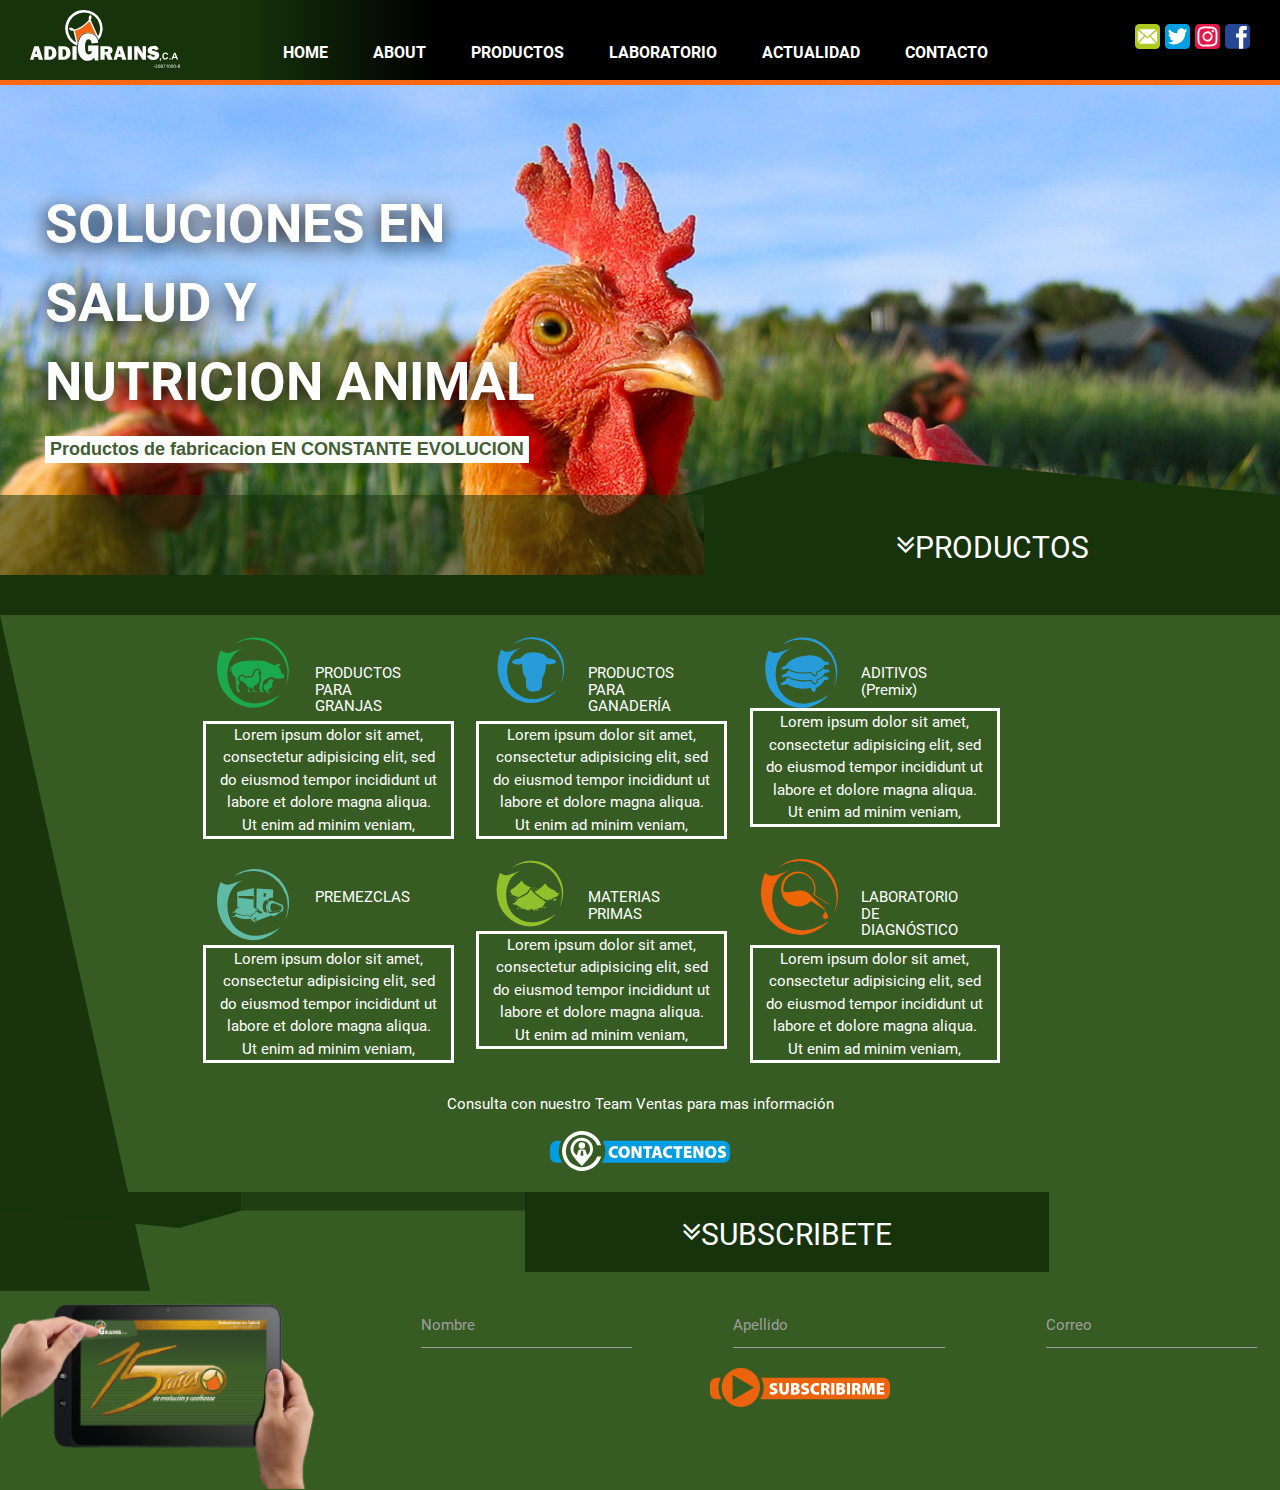
==== index-leo.html @ abea0b56 "Add files via upload" ====
<!DOCTYPE html>
<html lang="es">
<head>
    <meta charset="utf-8">
    <meta http-equiv="X-UA-Compatible" content="IE=edge">
    <meta name="viewport" content="width=device-width, initial-scale=1">
    <link href="https://fonts.googleapis.com/icon?family=Material+Icons" rel="stylesheet">
    <link rel="stylesheet" href="css/materialize.css">
    <link rel="stylesheet" href="css/style.css">
	<link rel="stylesheet" type="text/css" href="css/fonts.css">    
</head>
<body>
   
    
    <nav class="navbar">
        <div class="nav-wrapper">

           <!-- NAV LOGO -->
            <a href="#" class="nav-logo">
                <img src="img/logo-white.svg" alt="addigrains-logo" width="150">
            </a>

            <!-- PAGE LINKS -->
            <ul id="" class="page-links hide-on-med-and-down">
                <li><a href="">HOME</a></li>
                <li><a href="">ABOUT</a></li>
                <li><a href="">PRODUCTOS</a></li>
                <li><a href="">LABORATORIO</a></li>
                <li><a href="">ACTUALIDAD</a></li>
                <li><a href="">CONTACTO</a></li>
            </ul>

            <!-- MEDIA NAV LINKS -->
            <ul id="" class="media-links">
                <li><a href=""><img src="img/email.svg" alt=""></a></li>
                <li><a href=""><img src="img/twitter.svg" alt=""></a></li>
                <li><a href=""><img src="img/instagram.svg" alt=""></a></li>
                <li><a href=""><img src="img/face.svg" alt=""></a></li>
            </ul>

        </div>
    </nav>
        
    <header class="header-img">
       
        <!-- HEADER SLOGAN -->
        <div class="header-content">
            <p class="slogan">Soluciones en <br>salud y<br> nutricion animal</p>
            <p class="slogan-2">Productos de fabricacion EN CONSTANTE EVOLUCION</p>
        </div>
        
        <!-- HEADER GREEN BARS -->
        <div class="header-bar">        
            <img  src="img/header-angle.svg" class="bar-angle" alt="">           
            <div class="hbar-1"></div>
            <div class="hbar-2 center-align"><a href=""><p class="icon-angle-double-down"></p><p class="productos-tag">PRODUCTOS</p></a></div>
            <div class="hbar-3"></div> 

        </div>
        
    </header>

	<section class="productos ">

	    <div class="container" >
	    <img class="hide-on-med-and-down angle-left" src="img/angle-left.svg">
	    	<div class="row">
	    		<ul class=" col  s6 l11 ">
	    			<a href=""><li class="col l4">
						<div class="contenedor-productos ">
						<img class="icons col s6 l6 " src="img/ico-1.svg" >
							<h6 class="col s12 l6">PRODUCTOS PARA GRANJAS</h6>
							<p class="col s12  center-align hide-on-small-only">Lorem ipsum dolor sit amet, consectetur adipisicing elit, sed do eiusmod
							tempor incididunt ut labore et dolore magna aliqua. Ut enim ad minim veniam,
							</p>
						</div>
	    			</li></a>

	    			<a href=""><li class="col l4">
						<div class="contenedor-productos">
						<img class="icons col s6 l6" src="img/ico-3.svg" >
							<h6 class="col s12 l6">PRODUCTOS PARA GANADERÍA</h6>
							<p class="col s12  center-align hide-on-small-only">Lorem ipsum dolor sit amet, consectetur adipisicing elit, sed do eiusmod
							tempor incididunt ut labore et dolore magna aliqua. Ut enim ad minim veniam,
							</p>
						</div>
	    			</li></a>

	    			<a href=""><li class="col l4">
						<div class="contenedor-productos">
						<img class="icons col s6 l6" src="img/ico-5.svg" >
							<h6 class="col s12 l6">ADITIVOS (Premix)</h6>
							<p class="col s12  center-align hide-on-small-only">Lorem ipsum dolor sit amet, consectetur adipisicing elit, sed do eiusmod
							tempor incididunt ut labore et dolore magna aliqua. Ut enim ad minim veniam,
							</p>
						</div>
	    			</li></a>
	    			</ul>

		    	<ul class="col s6 l11" >
	    			<a href=""><li class="col l4">
						<div class="contenedor-productos">
						<img class="icons col s6 l6" src="img/ico-2.svg" >
							<h6 class="col s12 l6">PREMEZCLAS</h6>
							<p class="col s12  center-align hide-on-small-only">Lorem ipsum dolor sit amet, consectetur adipisicing elit, sed do eiusmod
							tempor incididunt ut labore et dolore magna aliqua. Ut enim ad minim veniam,
							</p>
						</div>
	    			</li></a>

	    			<a href=""><li class="col l4">
						<div class="contenedor-productos">
						<img class="icons col s6 l6" src="img/ico-4.svg" >
							<h6 class="col s12 l6">MATERIAS PRIMAS</h6>
							<p class="col s12  center-align hide-on-small-only">Lorem ipsum dolor sit amet, consectetur adipisicing elit, sed do eiusmod
							tempor incididunt ut labore et dolore magna aliqua. Ut enim ad minim veniam,
							</p>
						</div>
	    			</li></a>

	    			<a href=""><li class="col l4">
						<div class="contenedor-productos">
						<img class="icons col s6 l6" src="img/ico-6.svg" >
							<h6 class="col s12 l6">LABORATORIO DE DIAGNÓSTICO</h6>
							<p class="col s12  center-align hide-on-small-only">Lorem ipsum dolor sit amet, consectetur adipisicing elit, sed do eiusmod
							tempor incididunt ut labore et dolore magna aliqua. Ut enim ad minim veniam,
							</p>
						</div>
	    			</li></a>
				</ul>

	    			

		    </div>	

		    <div class="center-align" >
		    	<p style="padding: 10px 0 15px;">Consulta con nuestro Team Ventas para mas información</p>
		    	<a href=""><img class="buttons" src="img/contact.svg" ></a>
		    </div>
	    </div>


 	</section> 

	<section class="suscribete">
		<div class="suscribete-bar"> 
		<img class="grow-s" src="img/subscribe-bar.svg" >               
            <div class="sbar-1 center-align"><a href=""><p class="icon-angle-double-down"></p><p class="suscribe-tag">SUBSCRIBETE</p></a></div>
           
        </div>
       

		
		
		  <div class="row form">
		  	<img class="hide-on-med-and-down col m3 tablet" src="img/img-tablet.png" >
		    <form class="col l9">
		      <div class="row ">
				<div class="input-field  col offset-s1 s3 ">
			          <input  id="first_name" type="text" class="validate">
			          <label  for="first_name">Nombre</label>
			    </div>
			    <div class="input-field col offset-s1 s3 ">
			          <input id="last_name" type="text" class="validate">
			          <label  for="last_name">Apellido</label>
			    </div>
			    <div class="input-field col offset-s1 s3 ">
			          <input id="email" type="text" class="validate">
			          <label  for="email">Correo</label>
			    </div>
			    <div class="col s12 center-align"><a href=""><img class="buttons" src="img/suscribe.svg " ></a></div>
			  </div>
			  

			  
		    </form>
		  </div>
		
		

		

	</section>

    <script src="js/jquery-3.2.1.js"></script>
    <script src="js/materialize.js"></script>
    <script src="js/script.js"></script>
</body>   
</html>
---- css/style.css ----
*{
    padding: 0;
    margin: 0;
    box-sizing: border-box;
    color: white;
}

body{
    background: #365c24;
}

h6{
   font-size: 18px;
   }

a{
    text-decoration: none;
    color: white;
}

/** HEADER **/

.navbar{
    background: linear-gradient(to left, #000 66%, #16330b 81%);
    line-height: 1.5; /*overrides materialize nav line-height*/
    border-bottom: 5px solid #fa6712;
    height: 85px; /*overrides materialize nav height (64px) */
}

.nav-wrapper{
    display: flex;
    justify-content: space-between;
}

.nav-logo{
    margin-top: 10px;
    margin-left: 30px;
}

.page-links{
    overflow: hidden;
    height: 100%;
    display: flex;
    align-items: flex-end;
}

.page-links li{
    padding-bottom: 15px;
}

.page-links a{
    font-weight: 600;
    font-size: 1.04em;
    padding-left: 0;
    padding-right: 45px;
}

.navbar .page-links a:hover{
    background: none; /*overrides materialize effect*/
    color: #f96611;
    transition: 0.4s;
}

.navbar .page-links a:not(:hover){
    color: white;
    transition: 0.4s;
}

.media-links{
    display: flex;
    align-items: center;
    margin-right: 25px;
}

.media-links a{
    padding-left: 0;
    padding-right: 5px;
}

.media-links img{
    width: 25px;
}

/** HEADER CONTENT **/

.header-img{
    background: url('../img/home-img.jpg') no-repeat center center;
    background-size: cover;
    background-attachment: fixed;
    width: 100%;
    height: 530px;
    position: relative;
}

.header-content{
    position: absolute;
    top: 100px;
    left: 45px;
}

.header-content .slogan{
    width: auto; /*45% 536px*/
    color: white;
    font-weight: 700;
    text-transform: uppercase;
    font-size: 3.5em;
    text-shadow: -2px 5px 20px #000;
}

.header-content .slogan-2{
    background: white;
    display: inline-block;
    color: #425e34;
    font-weight: 700;
    font-family: sans-serif;
    font-size: 1.2em;
    padding: 0 5px;
    margin-top: 15px;
}


/** HEADER GREEN BARS **/

.header-bar{
    position: absolute;
    bottom: 0;
    z-index: 1;
    height: auto;
    width: 100%;
}

.hbar-1{
    background: rgba(22, 51, 11, 0.53);
    width: 55%;
    height: 80px;   
}

.hbar-2{
    background: #16330b;
    width: 45%;
    height: 80px;
    position: absolute;
    right: 0;
    top: 0;
}



.hbar-3{
    background: #16330b;
    width: 100%;
    height: 40px;
}


.bar-angle{
    width: 600px;
    position: absolute;
    right: 0;
    top: -44px;
}


/*PRODUCTOS*/

.hbar-2 p{
   margin-top:  10px; 
    font-size: 15px;             
}

 .icon-angle-double-down{
    animation:  flecha-animada 2s ease-in-out infinite;
    display: inline-grid;    
          
}

.productos-tag{

    display: inline-grid;
             
}

.angle-left{
    position: absolute;
    left: 0;
    width:  150px;
    z-index: -1;
}

.icons{
       min-width: 80px;
       margin: auto;
       margin-top: 20px;
       max-width: 100px;
        transition: all 1s ease;
       }
.icons:hover{
     transform:rotateY(360deg);        
             }



.productos ul,
.productos ul li{
    list-style: none;

}

.productos ul li{
     display: flex;

}

.contenedor-productos{
    
}

.contenedor-productos p{
    border:solid white;

}  


/*SUSCRIBETE BARS*/

.suscribete-bar{   
    display: flex;
   
}

.sbar-1{
    background: #16330b;
    width: 41%;
    height: 50px;         
}

.sbar-1 p{
    margin-top:  10px;
    font-size: 15px;
}

.sbar-2{
    background: rgba(22, 51, 11, 0.53);
    width: 59%;
    height: 50px; 
    right: 0;
}
.suscribe-tag{
    display: inline-grid;              
}

.grow-s{
    width:41%;
    height: 100%;
    margin-bottom:  10px;
}

.form{
    margin-top: 15px; 
    display: flex;
    margin-bottom: 0;

      }

.form .tablet{
              width: 100%;
              height:100%;
              padding: 0 0 0 0;
      }

.buttons{
         width:180px;
         padding-bottom: 15px;
         transition: all 0.5s ease;
}

.buttons:hover{
         transform: scale(1.2);
}

/*ANIMACIONES*/

@keyframes flecha-animada{
    from{
        transform:translateY(0);        
    }
    50%{
        transform:translateY(6px);
    }
    to{
        transform:translateY(0);
    }
}     

/** MATERIALIZE CHECKPOINTS **/

/** extra large .col .xl **/
@media only screen and (min-width: 1201px){
    
}

/** large .col .l **/
@media only screen and (min-width: 993px){
    .productos ul li{
    flex-direction: column;
    }
     .contenedor-productos h6{
    margin-top: 50px;
    font-size: 15px;
    }

}

/** large .col .m **/
@media only screen and (min-width: 601px){

.hbar-2 p{
    margin-top:  30px;
    font-size: 30px;
}


/*SUSCRIBETE BARS*/

    .sbar-1{
        height: 80px;         

    }

    .sbar-1 p{
        margin-top:  20px;
        font-size: 30px;
    }

    .sbar-2{
        height: 80px; 
    }

    .grow-s{
        margin: -0.1px;
    }


}
---- css/fonts.css ----
@font-face {
  font-family: 'icomoon';
  src:  url('../fonts/icomoon.eot?7p2tib');
  src:  url('../fonts/icomoon.eot?7p2tib#iefix') format('embedded-opentype'),
    url('../fonts/icomoon.ttf?7p2tib') format('truetype'),
    url('../fonts/icomoon.woff?7p2tib') format('woff'),
    url('../fonts/icomoon.svg?7p2tib#icomoon') format('svg');
  font-weight: normal;
  font-style: normal;
}

[class^="icon-"], [class*=" icon-"] {
  /* use !important to prevent issues with browser extensions that change fonts */
  font-family: 'icomoon' !important;
  speak: none;
  font-style: normal;
  font-weight: normal;
  font-variant: normal;
  text-transform: none;
  line-height: 1;

  /* Better Font Rendering =========== */
  -webkit-font-smoothing: antialiased;
  -moz-osx-font-smoothing: grayscale;
}

.icon-angle-double-left:before {
  content: "\f100";
}
.icon-angle-double-right:before {
  content: "\f101";
}
.icon-angle-double-up:before {
  content: "\f102";
}
.icon-angle-double-down:before {
  content: "\f103";
}
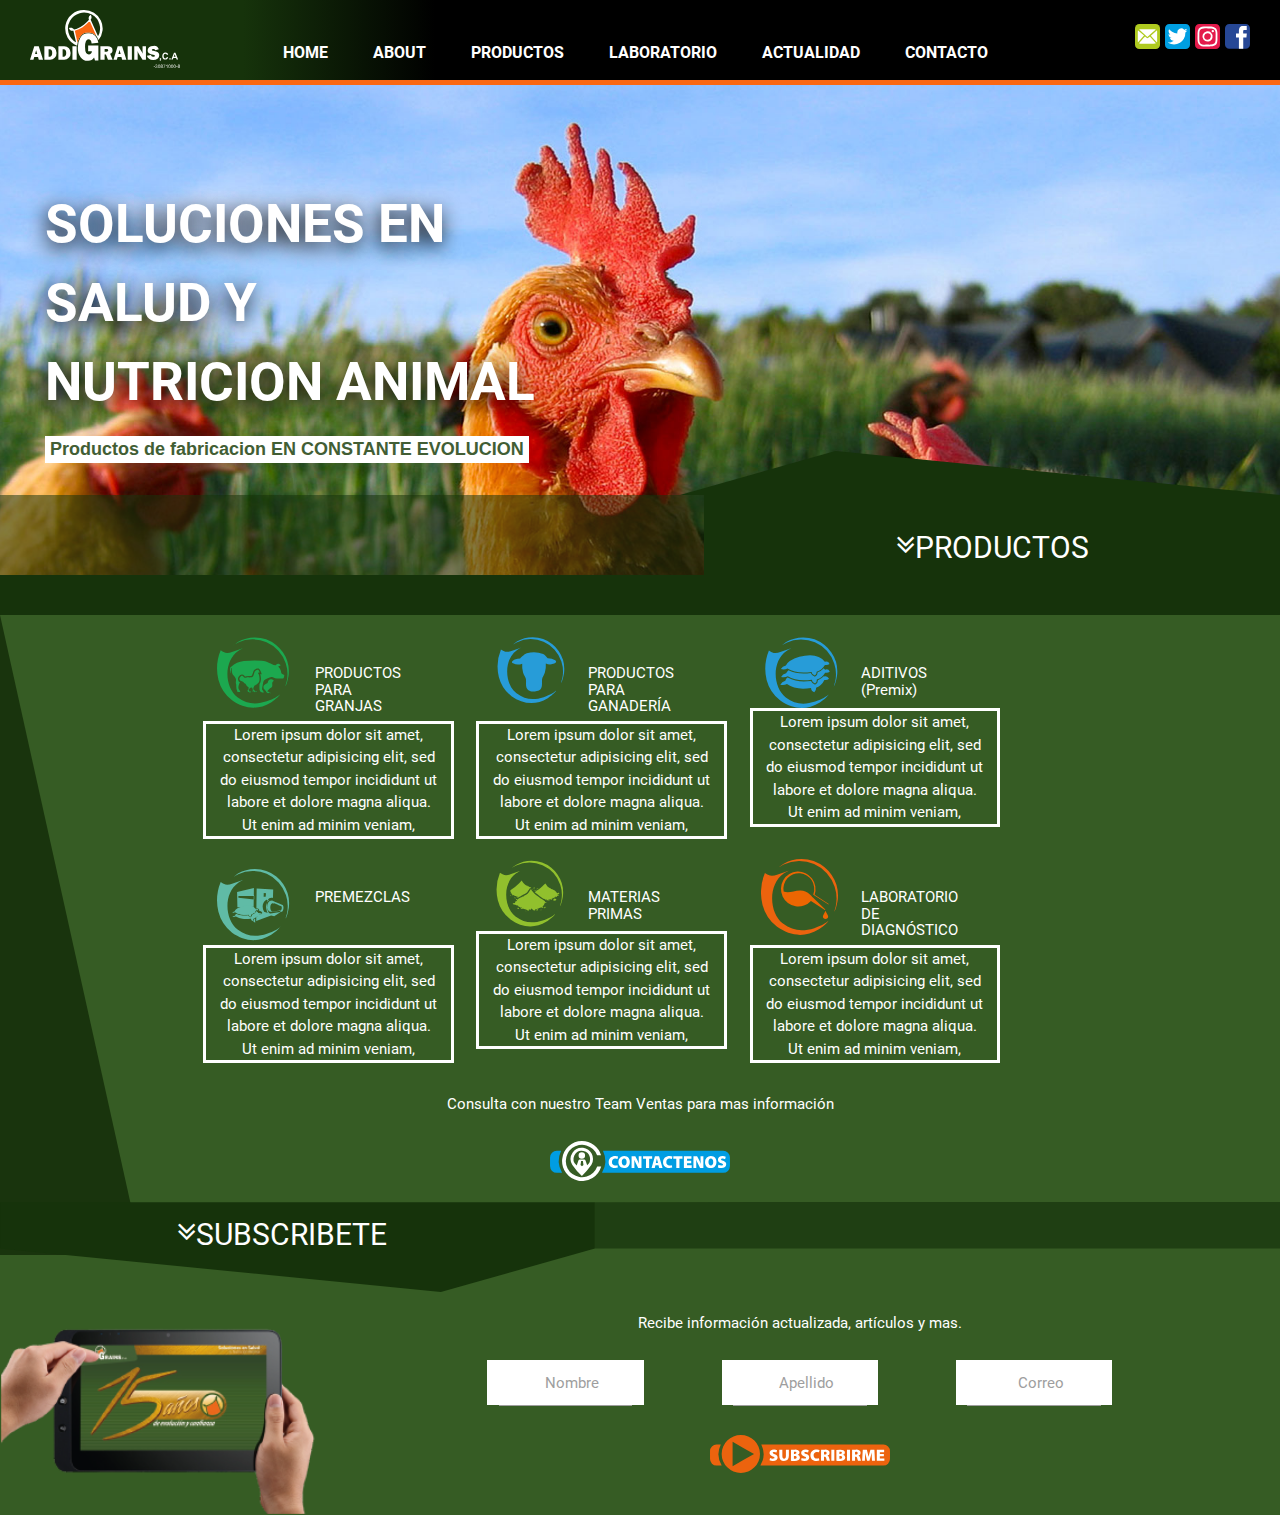
==== commit 3d1b1c60: "Add files via upload" ====
--- a/index-leo.html
+++ b/index-leo.html
@@ -6,7 +6,7 @@
     <meta name="viewport" content="width=device-width, initial-scale=1">
     <link href="https://fonts.googleapis.com/icon?family=Material+Icons" rel="stylesheet">
     <link rel="stylesheet" href="css/materialize.css">
-    <link rel="stylesheet" href="css/style.css">
+    <link rel="stylesheet" href="css/style-leo.css">
 	<link rel="stylesheet" type="text/css" href="css/fonts.css">    
 </head>
 <body>
@@ -144,7 +144,7 @@
 
 	<section class="suscribete">
 		<div class="suscribete-bar"> 
-		<img class="grow-s" src="img/subscribe-bar.svg" >               
+		<img class="grow-s hide-on-med-and-down" src="img/subscribe-bar.svg" >               
             <div class="sbar-1 center-align"><a href=""><p class="icon-angle-double-down"></p><p class="suscribe-tag">SUBSCRIBETE</p></a></div>
            
         </div>
@@ -156,15 +156,16 @@
 		  	<img class="hide-on-med-and-down col m3 tablet" src="img/img-tablet.png" >
 		    <form class="col l9">
 		      <div class="row ">
-				<div class="input-field  col offset-s1 s3 ">
+		      <p class="col s12 center-align">Recibe información actualizada, artículos y mas.</p>
+				<div class="input-field  col offset-s1 s3 offset-l2 l2 ">
 			          <input  id="first_name" type="text" class="validate">
 			          <label  for="first_name">Nombre</label>
 			    </div>
-			    <div class="input-field col offset-s1 s3 ">
+			    <div class="input-field col offset-s1 s3 offset-l1 l2 ">
 			          <input id="last_name" type="text" class="validate">
 			          <label  for="last_name">Apellido</label>
 			    </div>
-			    <div class="input-field col offset-s1 s3 ">
+			    <div class="input-field col offset-s1 s3 offset-l1 l2 ">
 			          <input id="email" type="text" class="validate">
 			          <label  for="email">Correo</label>
 			    </div>
--- a/css/style-leo.css
+++ b/css/style-leo.css
@@ -0,0 +1,374 @@
+*{
+    padding: 0;
+    margin: 0;
+    box-sizing: border-box;
+    color: white;
+}
+
+body{
+    background: #365c24;
+}
+
+h6{
+   font-size: 18px;
+   }
+
+a{
+    text-decoration: none;
+    color: white;
+}
+
+/** HEADER **/
+
+.navbar{
+    background: linear-gradient(to left, #000 66%, #16330b 81%);
+    line-height: 1.5; /*overrides materialize nav line-height*/
+    border-bottom: 5px solid #fa6712;
+    height: 85px; /*overrides materialize nav height (64px) */
+}
+
+.nav-wrapper{
+    display: flex;
+    justify-content: space-between;
+}
+
+.nav-logo{
+    margin-top: 10px;
+    margin-left: 30px;
+}
+
+.page-links{
+    overflow: hidden;
+    height: 100%;
+    display: flex;
+    align-items: flex-end;
+}
+
+.page-links li{
+    padding-bottom: 15px;
+}
+
+.page-links a{
+    font-weight: 600;
+    font-size: 1.04em;
+    padding-left: 0;
+    padding-right: 45px;
+}
+
+.navbar .page-links a:hover{
+    background: none; /*overrides materialize effect*/
+    color: #f96611;
+    transition: 0.4s;
+}
+
+.navbar .page-links a:not(:hover){
+    color: white;
+    transition: 0.4s;
+}
+
+.media-links{
+    display: flex;
+    align-items: center;
+    margin-right: 25px;
+}
+
+.media-links a{
+    padding-left: 0;
+    padding-right: 5px;
+}
+
+.media-links img{
+    width: 25px;
+}
+
+/** HEADER CONTENT **/
+
+.header-img{
+    background: url('../img/home-img.jpg') no-repeat center center;
+    background-size: cover;
+    background-attachment: fixed;
+    width: 100%;
+    height: 530px;
+    position: relative;
+}
+
+.header-content{
+    position: absolute;
+    top: 100px;
+    left: 45px;
+}
+
+.header-content .slogan{
+    width: auto; /*45% 536px*/
+    color: white;
+    font-weight: 700;
+    text-transform: uppercase;
+    font-size: 3.5em;
+    text-shadow: -2px 5px 20px #000;
+}
+
+.header-content .slogan-2{
+    background: white;
+    display: inline-block;
+    color: #425e34;
+    font-weight: 700;
+    font-family: sans-serif;
+    font-size: 1.2em;
+    padding: 0 5px;
+    margin-top: 15px;
+}
+
+
+/** HEADER GREEN BARS **/
+
+.header-bar{
+    position: absolute;
+    bottom: 0;
+    z-index: 1;
+    height: auto;
+    width: 100%;
+}
+
+.hbar-1{
+    background: rgba(22, 51, 11, 0.53);
+    width: 55%;
+    height: 80px;   
+}
+
+.hbar-2{
+    background: #16330b;
+    width: 45%;
+    height: 80px;
+    position: absolute;
+    right: 0;
+    top: 0;
+}
+
+
+
+.hbar-3{
+    background: #16330b;
+    width: 100%;
+    height: 40px;
+}
+
+
+.bar-angle{
+    width: 600px;
+    position: absolute;
+    right: 0;
+    top: -44px;
+}
+
+
+/*PRODUCTOS*/
+
+.hbar-2 p{
+   margin-top:  10px; 
+    font-size: 15px;             
+}
+
+ .icon-angle-double-down{
+    animation:  flecha-animada 2s ease-in-out infinite;
+    display: inline-grid;    
+          
+}
+
+.productos-tag{
+
+    display: inline-grid;
+             
+}
+
+.angle-left{
+    position: absolute;
+    left: 0;
+    width:  142px;
+    z-index: -1;
+}
+
+.icons{
+       min-width: 80px;
+       margin: auto;
+       margin-top: 20px;
+       max-width: 100px;
+        
+       }
+.icons:hover{
+transition: all 1s ease;                 
+     transform:rotateY(360deg);        
+             }
+
+
+
+.productos ul,
+.productos ul li{
+    list-style: none;
+
+}
+
+.productos ul li{
+     display: flex;
+
+}
+
+.contenedor-productos{
+    
+}
+
+.contenedor-productos p{
+    border:solid white;
+
+}  
+
+
+/*SUSCRIBETE BARS*/
+
+.suscribete-bar{   
+    display: flex;
+   
+}
+
+.sbar-1{
+    width: 41%;
+    height: 50px; 
+    margin-left: 20px; 
+      
+}
+
+.sbar-1 p{
+    font-size: 15px;
+
+}
+
+
+.suscribe-tag{
+    display: inline-grid;              
+}
+
+.grow-s{
+position: absolute; 
+z-index: -1; 
+width: 100%;
+
+
+}
+
+.form{
+    margin-top: 15px; 
+    display: flex;
+    margin-bottom: 0;
+
+      }
+
+.form .tablet{
+              width: 100%;
+              height:100%;
+              padding: 0 0 0 0;
+      }
+
+.buttons{
+         width:180px;
+         margin-top: 10px;
+         padding-bottom: 15px;
+         transition: all 0.5s ease;
+}
+
+.buttons:hover{
+         transform: scale(1.2);
+}
+
+
+.input-field{    
+    background: #fff;
+    height: 42px;
+    border-bottom:  0;
+    color:black;
+    margin-bottom: 20px;
+}
+
+.input-field label{    
+    display: flex;
+    justify-content: space-around;
+    padding-right: 10px; 
+     
+}
+
+
+/*ANIMACIONES*/
+
+@keyframes flecha-animada{
+    from{
+        transform:translateY(0);        
+    }
+    50%{
+        transform:translateY(6px);
+    }
+    to{
+        transform:translateY(0);
+    }
+}     
+
+/** MATERIALIZE CHECKPOINTS **/
+
+/** extra large .col .xl **/
+@media only screen and (min-width: 1201px){
+    
+}
+
+/** large .col .l **/
+@media only screen and (min-width: 993px){
+    .productos ul li{
+    flex-direction: column;
+    }
+     .contenedor-productos h6{
+    margin-top: 50px;
+    font-size: 15px;
+    }
+    .sbar-1 p{
+        margin-top:  10px;
+        font-size: 30px;
+    }
+
+    .input-field{ 
+    height: 45px;
+}
+
+.form{
+    margin-top: 30px; 
+
+
+      }
+
+}
+
+/** large .col .m **/
+@media only screen and (min-width: 601px){
+
+.hbar-2 p{
+    margin-top:  30px;
+    font-size: 30px;
+}
+
+
+/*SUSCRIBETE BARS*/
+
+    .sbar-1{
+        height: 80px;         
+
+    }
+
+
+
+    .sbar-2{
+        height: 80px; 
+    }
+
+    .grow-s{
+        width: 101%;
+    }
+
+
+}
+
+
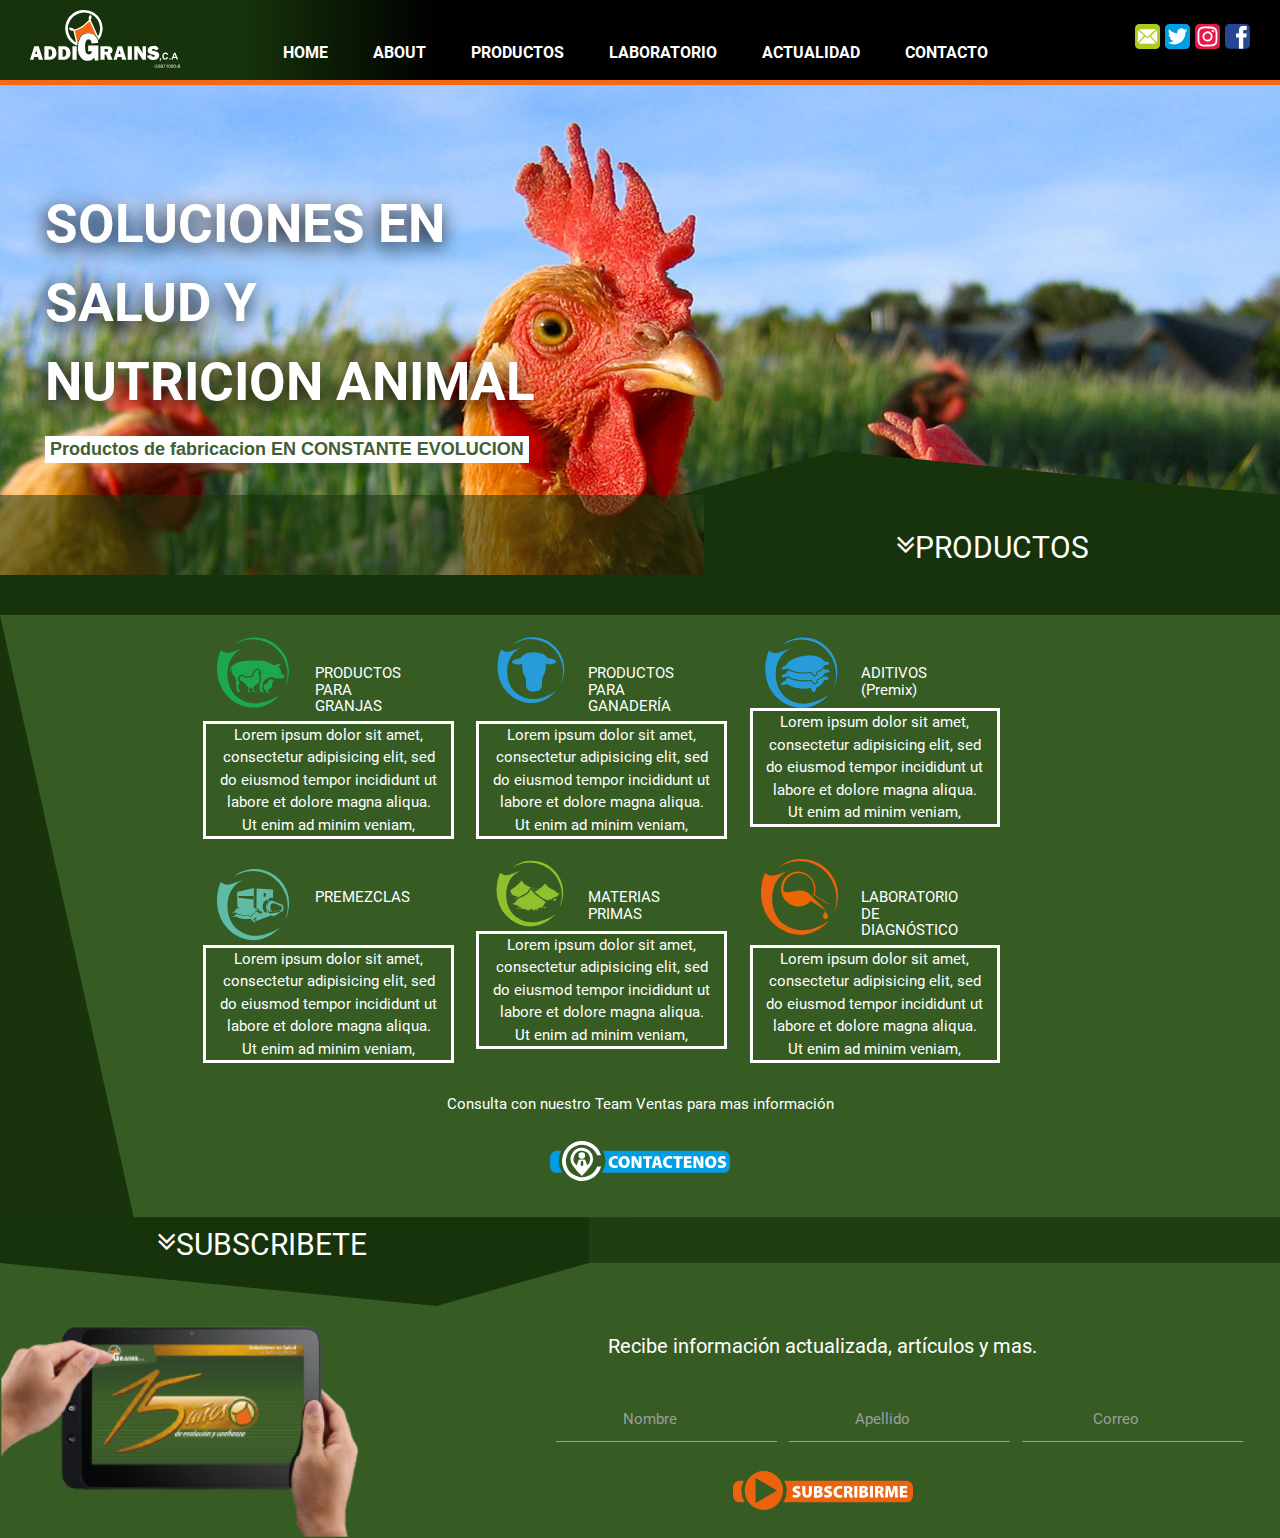
==== commit ce8a2bb8: "Add files via upload" ====
--- a/index-leo.html
+++ b/index-leo.html
@@ -153,22 +153,23 @@
 		
 		
 		  <div class="row form">
-		  	<img class="hide-on-med-and-down col m3 tablet" src="img/img-tablet.png" >
+		  	<img class="hide-on-med-and-down tablet" src="img/img-tablet.png" >
 		    <form class="col l9">
-		      <div class="row ">
+		      <div class="row  ">
 		      <p class="col s12 center-align">Recibe información actualizada, artículos y mas.</p>
-				<div class="input-field  col offset-s1 s3 offset-l2 l2 ">
+				<div class="input-field  col s3  l3 " id="left-suscribe" style="">
 			          <input  id="first_name" type="text" class="validate">
 			          <label  for="first_name">Nombre</label>
 			    </div>
-			    <div class="input-field col offset-s1 s3 offset-l1 l2 ">
+			    <div class="input-field col offset-s1 s3 l3 ">
 			          <input id="last_name" type="text" class="validate">
 			          <label  for="last_name">Apellido</label>
 			    </div>
-			    <div class="input-field col offset-s1 s3 offset-l1 l2 ">
+			    <div class="input-field col offset-s1 s3  l3 ">
 			          <input id="email" type="text" class="validate">
-			          <label  for="email">Correo</label>
+			          <label for="email">Correo</label>
 			    </div>
+
 			    <div class="col s12 center-align"><a href=""><img class="buttons" src="img/suscribe.svg " ></a></div>
 			  </div>
 			  
--- a/css/style-leo.css
+++ b/css/style-leo.css
@@ -222,23 +222,22 @@
 }  
 
 
-/*SUSCRIBETE BARS*/
+/*SUSCRIBE*/
 
 .suscribete-bar{   
-    display: flex;
-   
+    position: absolute;
+   width: 100%;
 }
 
 .sbar-1{
-    width: 41%;
-    height: 50px; 
-    margin-left: 20px; 
-      
+    width: 100%;
+    height: 100px; 
+    background: #16330b;
 }
 
 .sbar-1 p{
-    font-size: 15px;
-
+    margin-top: 25px;
+    font-size: 35px;
 }
 
 
@@ -251,26 +250,29 @@
 z-index: -1; 
 width: 100%;
 
-
 }
 
 .form{
-    margin-top: 15px; 
+    margin-top: 10px; 
     display: flex;
     margin-bottom: 0;
-
-      }
+    font-size: 20px;
+}
 
 .form .tablet{
-              width: 100%;
-              height:100%;
-              padding: 0 0 0 0;
-      }
+    width: 30%;
+    height:30%;
+    padding: 0 0 0 0;
+    margin-top: 7%;
+}
+
+form{
+     margin-top: 110px;
+     }
 
 .buttons{
          width:180px;
-         margin-top: 10px;
-         padding-bottom: 15px;
+         margin-top: 10px;         
          transition: all 0.5s ease;
 }
 
@@ -278,21 +280,34 @@
          transform: scale(1.2);
 }
 
+#left-suscribe{
+  margin-left: 5%;             
+               }
+
 
 .input-field{    
-    background: #fff;
-    height: 42px;
-    border-bottom:  0;
+    background: url(../img/input.svg) space 0px 4px;
+    background-size: cover;
+    height: 42px;   
+    width: inherit; 
     color:black;
     margin-bottom: 20px;
-}
-
+    margin-top: 25px;
+}
+
+input[type=text]:not(.browser-default){
+
+    margin-left: -10.5px;
+    padding-right:  20.5px;  
+    text-indent:10px;             
+}
 .input-field label{    
     display: flex;
     justify-content: space-around;
-    padding-right: 10px; 
-     
-}
+    padding-right: 25%;
+
+}
+
 
 
 /*ANIMACIONES*/
@@ -318,6 +333,9 @@
 
 /** large .col .l **/
 @media only screen and (min-width: 993px){
+    
+    /*PRODUCTOS*/
+
     .productos ul li{
     flex-direction: column;
     }
@@ -325,50 +343,47 @@
     margin-top: 50px;
     font-size: 15px;
     }
+
+    /*SUSCRIBE*/
+
+    .sbar-1{
+        background: transparent;
+        width: 41%;
+    }
+
     .sbar-1 p{
-        margin-top:  10px;
+        margin-top:  5px;
         font-size: 30px;
     }
 
     .input-field{ 
     height: 45px;
-}
-
-.form{
+    margin-right: 10px;
+    }
+
+    .form{
     margin-top: 30px; 
-
-
-      }
+    }
+
+    #left-suscribe{
+  margin-left: 20%;             
+               }
+
+    form{
+    margin-top: auto;
+         }
 
 }
 
 /** large .col .m **/
 @media only screen and (min-width: 601px){
 
-.hbar-2 p{
-    margin-top:  30px;
-    font-size: 30px;
-}
-
-
-/*SUSCRIBETE BARS*/
-
-    .sbar-1{
-        height: 80px;         
-
-    }
-
-
-
-    .sbar-2{
-        height: 80px; 
-    }
-
-    .grow-s{
-        width: 101%;
-    }
-
-
-}
-
-
+    .hbar-2 p{
+        margin-top:  30px;
+        font-size: 30px;
+    }
+
+
+}
+
+
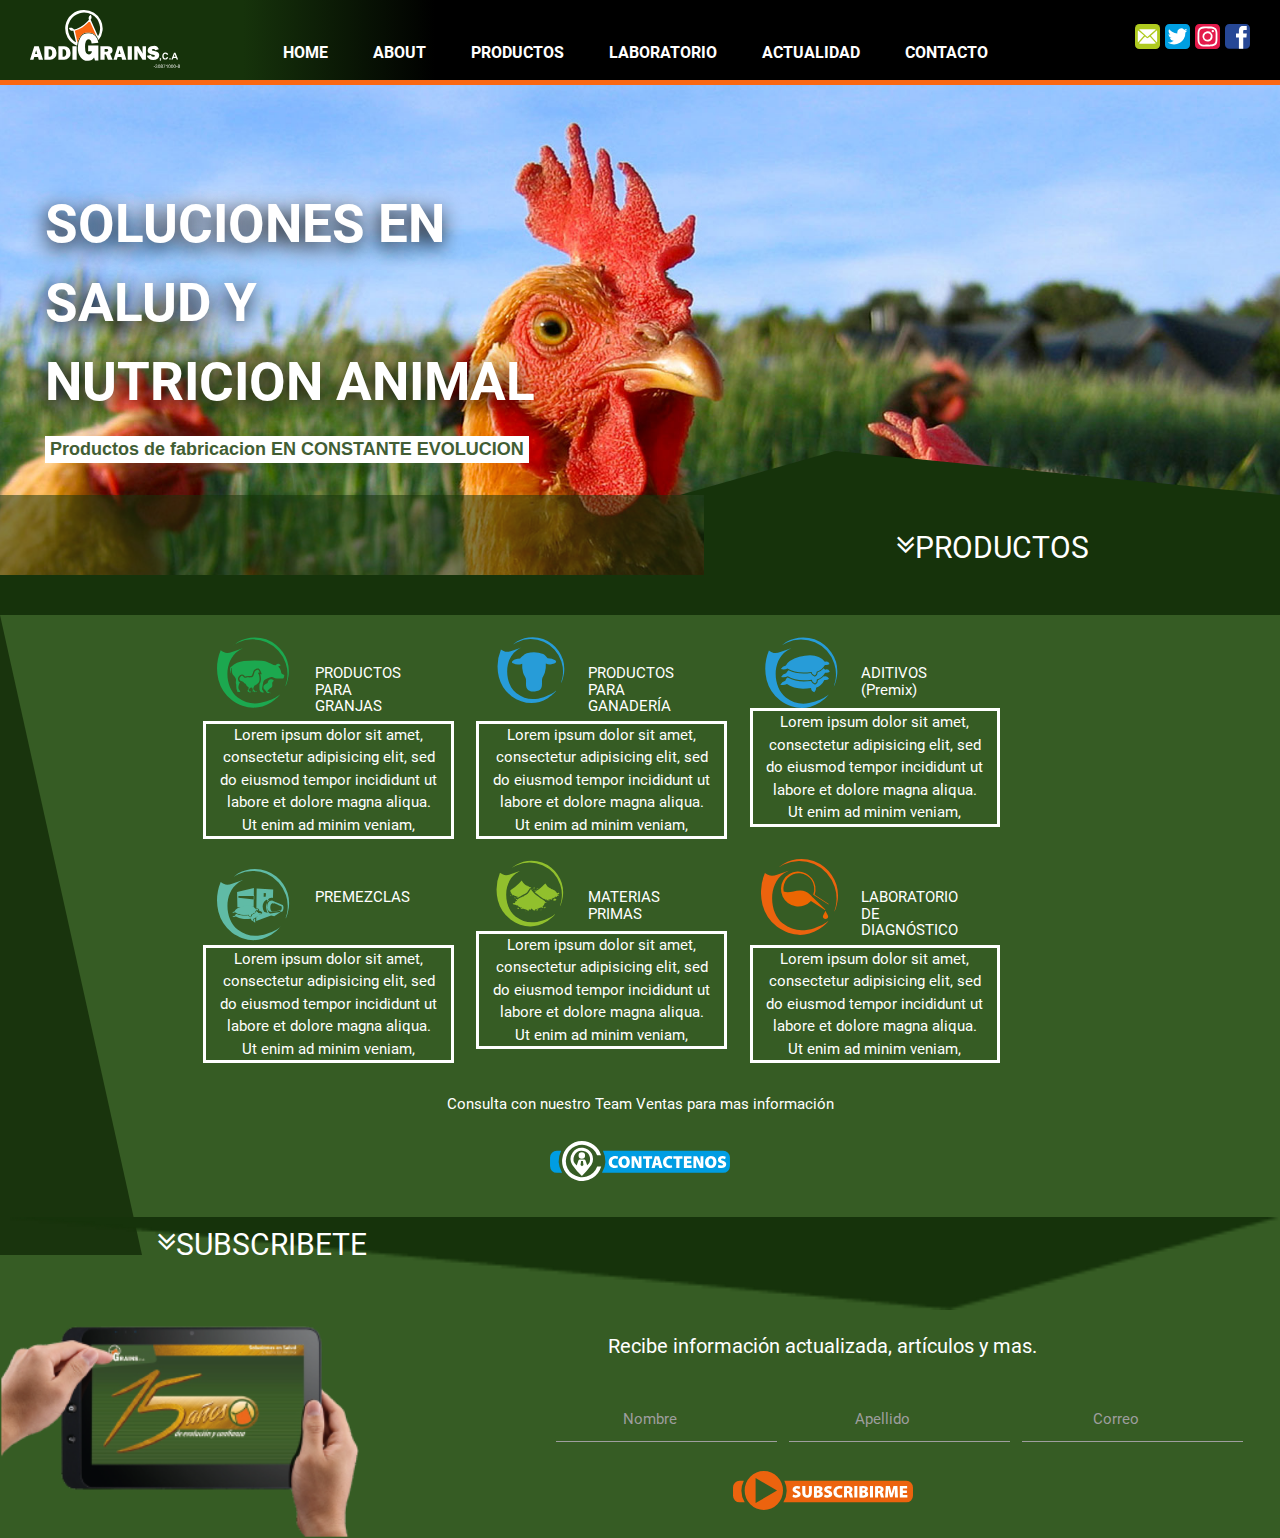
==== commit 42d81746: "Add files via upload" ====
--- a/index-leo.html
+++ b/index-leo.html
@@ -142,11 +142,12 @@
 
  	</section> 
 
-	<section class="suscribete">
+
+<section class="suscribete">
 		<div class="suscribete-bar"> 
-		<img class="grow-s hide-on-med-and-down" src="img/subscribe-bar.svg" >               
+		<img  class="grow-s hide-on-med-and-down" src="img/suscribe-angle.png" preserveAspectRatio="none" >               
             <div class="sbar-1 center-align"><a href=""><p class="icon-angle-double-down"></p><p class="suscribe-tag">SUBSCRIBETE</p></a></div>
-           
+           <div class="sbar-2"></div>
         </div>
        
 
--- a/css/style-leo.css
+++ b/css/style-leo.css
@@ -229,6 +229,10 @@
    width: 100%;
 }
 
+#s-barx{
+    height: 100px;
+}
+
 .sbar-1{
     width: 100%;
     height: 100px; 
